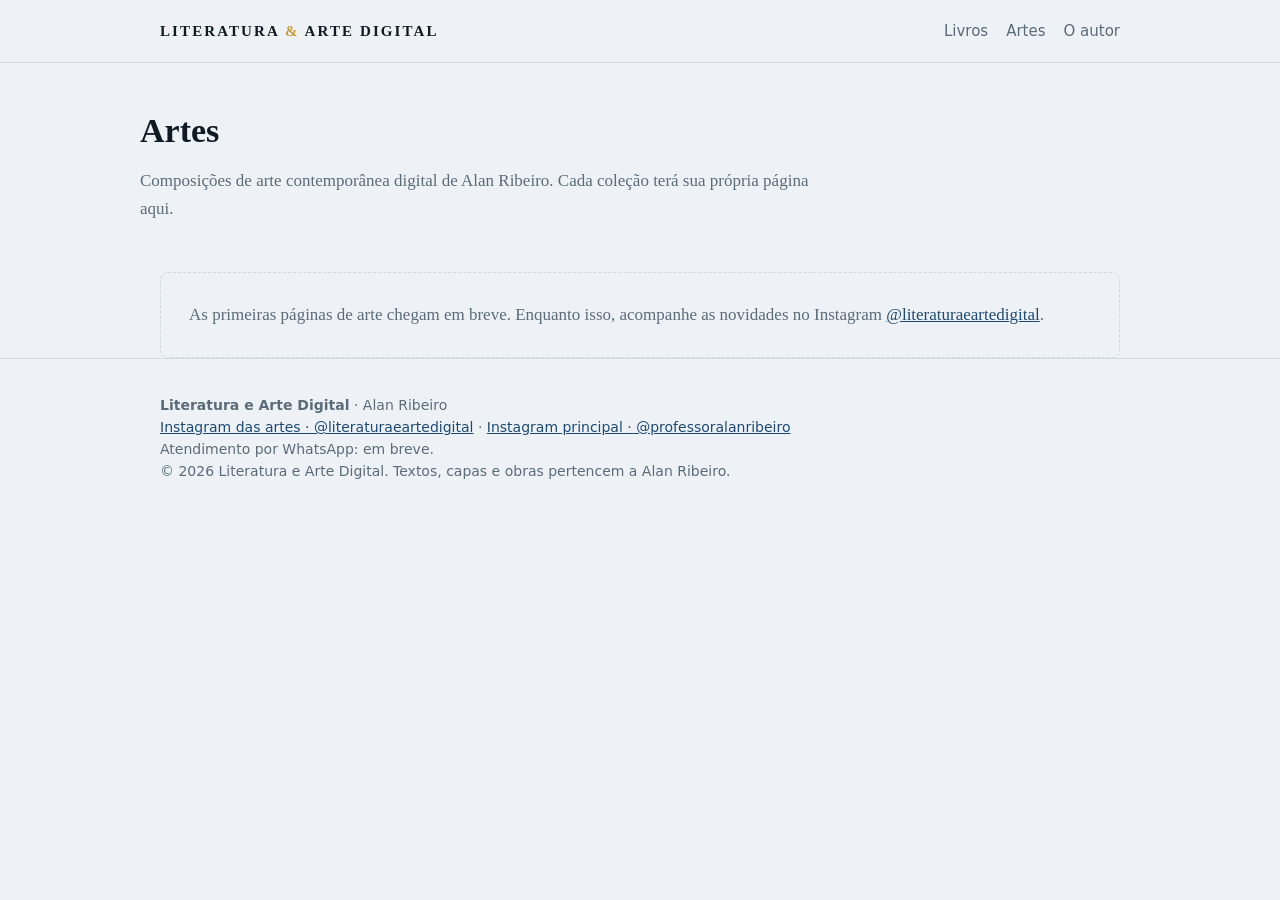
==== artes/index.html @ 77c9224c "Adicionando arquivos e pastas do site." ====
<!DOCTYPE html>
<html lang="pt-BR">
<head>
<meta charset="utf-8">
<meta name="viewport" content="width=device-width, initial-scale=1, viewport-fit=cover">
<title>Artes — Literatura e Arte Digital</title>
<meta name="description" content="Arte contemporânea digital de Alan Ribeiro: formas, cores, movimentos e contrastes.">
<meta property="og:title" content="Artes — Literatura e Arte Digital">
<meta property="og:description" content="Arte contemporânea digital de Alan Ribeiro: formas, cores, movimentos e contrastes.">
<meta property="og:image" content="https://literaturaeartedigital.com.br/livros/contrastes/images/capa.jpeg">
<meta property="og:url" content="https://literaturaeartedigital.com.br/artes/">
<link rel="canonical" href="https://literaturaeartedigital.com.br/artes/">
<link rel="stylesheet" href="../assets/site.css">
</head>
<body>
<header class="top"><div class="w bar"><a class="brand" href="../">LITERATURA <i>&amp;</i> ARTE DIGITAL</a><nav><a href="../livros/">Livros</a><a href="../artes/">Artes</a><a href="../#sobre">O autor</a></nav></div></header>
<main>
<div class="w pg"><h1>Artes</h1><p>Composições de arte contemporânea digital de Alan Ribeiro. Cada coleção terá sua própria página aqui.</p></div>
<section class="w" style="border-top:0;padding-top:20px"><div class="lista" id="artes"></div></section>
</main>
<footer><div class="w">
<p><b>Literatura e Arte Digital</b> · Alan Ribeiro</p>
<p><a href="https://www.instagram.com/literaturaeartedigital/" target="_blank" rel="noopener">Instagram das artes · @literaturaeartedigital</a> · <a href="https://www.instagram.com/professoralanribeiro/" target="_blank" rel="noopener">Instagram principal · @professoralanribeiro</a></p>
<p>Atendimento por WhatsApp: em breve.</p>
<p>© 2026 Literatura e Arte Digital. Textos, capas e obras pertencem a Alan Ribeiro.</p>
</div></footer>
<script src="../assets/catalogo.js"></script>
<script src="../assets/site.js"></script>
<script>lista("artes",ARTES,"../","As primeiras páginas de arte chegam em breve. Enquanto isso, acompanhe as novidades no Instagram <a href=\"https://www.instagram.com/literaturaeartedigital/\" target=\"_blank\" rel=\"noopener\">@literaturaeartedigital</a>.");</script>
</body>
</html>
---- assets/site.css ----
:root{box-sizing:border-box;--bg:#eef2f6;--fg:#0e1a24;--mut:#5a6b7a;--card:#fff;--line:#cdd8e2;--ac:#1c4a73;--gold:#c9993a;--navy:#0a141c}
@media (prefers-color-scheme:dark){:root{color-scheme:dark;--bg:#0a141c;--fg:#e8eef4;--mut:#93a5b5;--card:#10202c;--line:#223646;--ac:#4a8fc7;--gold:#e0b04f}}
*{box-sizing:border-box}
html{scroll-behavior:smooth;scroll-padding-top:70px}
body{margin:0;background:var(--bg);color:var(--fg);font:17px/1.65 Georgia,"Times New Roman",serif;padding-bottom:env(safe-area-inset-bottom,0px)}
h1,h2,h3{line-height:1.15;margin:0 0 .5em}
a{color:var(--ac)}
img{max-width:100%;height:auto}
.w{max-width:1000px;margin:0 auto;padding:0 20px}
.top{position:sticky;top:0;z-index:5;background:var(--bg);border-bottom:1px solid var(--line);padding-top:env(safe-area-inset-top,0px)}
.bar{display:flex;justify-content:space-between;align-items:center;min-height:62px;gap:12px;flex-wrap:wrap}
.brand{font-weight:700;letter-spacing:.14em;text-decoration:none;color:var(--fg);font-size:15px}
.brand i{color:var(--gold);font-style:normal}
nav a{margin-left:18px;text-decoration:none;color:var(--mut);font:15px system-ui,sans-serif}
nav a:hover{color:var(--fg)}
.hero{background:linear-gradient(160deg,#0a141c 30%,#14324d);color:#e8eef4;padding:88px 0 72px}
.hero .eyebrow{font:13px system-ui,sans-serif;letter-spacing:.25em;text-transform:uppercase;color:#e0b04f;margin:0 0 14px}
.hero h1{font-size:clamp(34px,6vw,58px);max-width:760px}
.hero .lead{font-size:20px;max-width:640px;color:#c5d3df}
.acts{display:flex;gap:12px;flex-wrap:wrap;margin-top:28px}
.btn{display:inline-block;background:var(--ac);color:#fff;padding:12px 24px;border-radius:4px;font:600 16px system-ui,sans-serif;text-decoration:none;border:1px solid transparent}
.btn.gold{background:#e0b04f;color:#0a141c}
.btn.ghost{background:none;color:#e8eef4;border-color:#5b7388}
.btn.o{background:none;color:var(--fg);border-color:var(--line)}
section{padding:54px 0;border-top:1px solid var(--line)}
.hero+main section:first-child{border-top:0}
.lista{display:grid;grid-template-columns:repeat(auto-fit,minmax(310px,1fr));gap:20px}
.item{display:grid;grid-template-columns:130px 1fr;gap:20px;background:var(--card);border:1px solid var(--line);border-radius:8px;padding:16px;text-decoration:none;color:inherit;transition:transform .15s,box-shadow .15s}
.item:hover{transform:translateY(-3px);box-shadow:0 12px 28px rgba(0,0,0,.18)}
.item img{width:100%;border-radius:3px;box-shadow:0 6px 16px rgba(0,0,0,.3)}
.item h3{margin:0 0 4px;letter-spacing:.06em}
.item .sub{font-style:italic;color:var(--mut);margin:0 0 8px}
.item p{margin:0 0 8px;font-size:16px}
.more{font:600 15px system-ui,sans-serif;color:var(--ac)}
.vazio{padding:28px;border:1px dashed var(--line);border-radius:8px;color:var(--mut);margin:0}
.autor{display:grid;grid-template-columns:200px 1fr;gap:36px;align-items:start}
.autor img{border-radius:4px;box-shadow:0 10px 26px rgba(0,0,0,.3)}
.cards{display:grid;grid-template-columns:repeat(auto-fit,minmax(260px,1fr));gap:14px;margin-top:22px}
.card{display:block;background:var(--card);border:1px solid var(--line);border-radius:8px;padding:18px;text-decoration:none;color:inherit}
.card b{display:block;color:var(--ac);font:600 16px system-ui,sans-serif}
.card span{font:14px system-ui,sans-serif;color:var(--mut)}
.pg{padding:48px 0 12px}
.pg p{max-width:680px;color:var(--mut)}
footer{border-top:1px solid var(--line);padding:32px 0;color:var(--mut);font:14px system-ui,sans-serif}
footer p{margin:6px 0}
@media(max-width:700px){.autor{grid-template-columns:1fr}.autor img{max-width:180px}.hero{padding:60px 0 48px}.item{grid-template-columns:100px 1fr}nav a{margin-left:12px}}
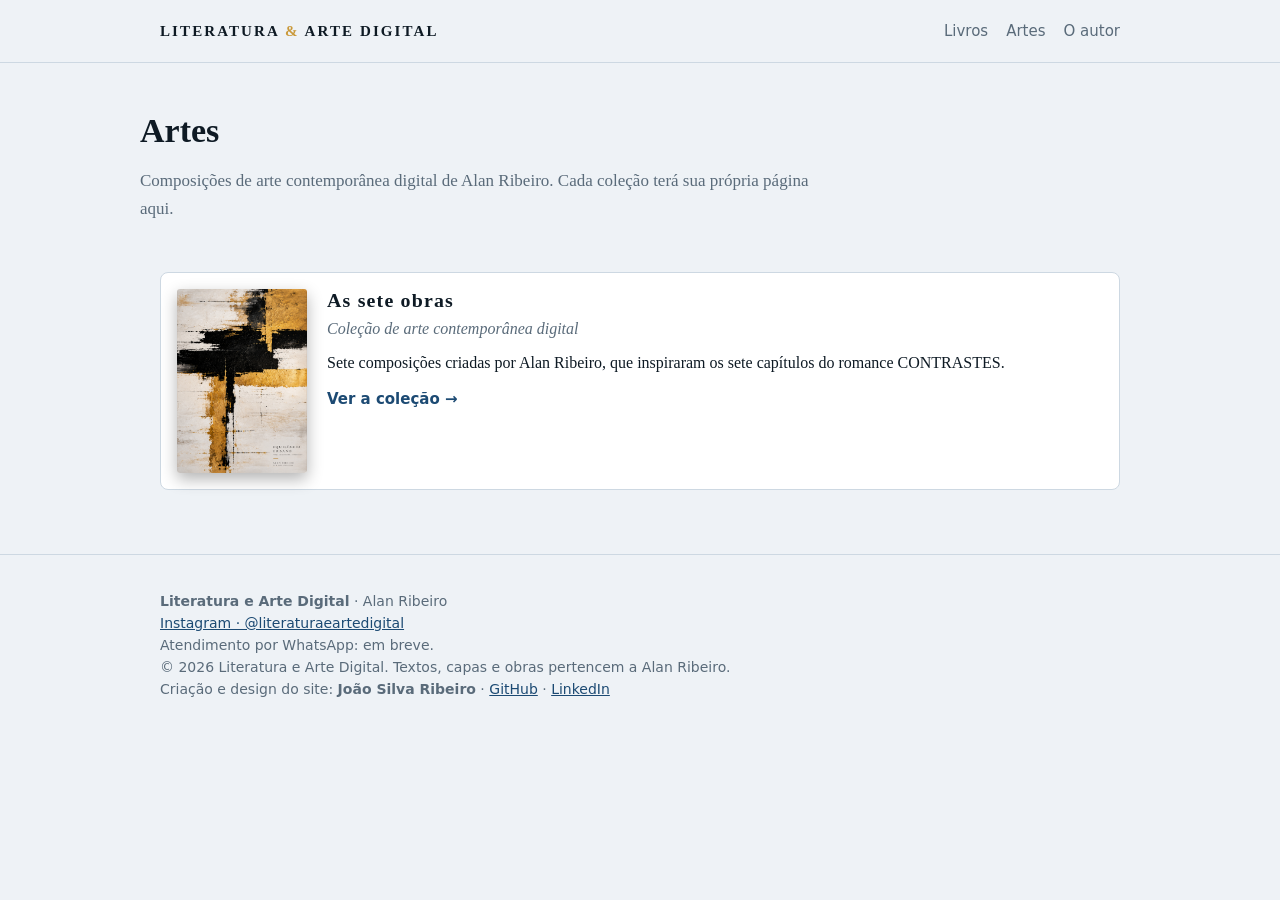
==== commit f3917252: "atualizacoes" ====
--- a/artes/index.html
+++ b/artes/index.html
@@ -20,9 +20,10 @@
 </main>
 <footer><div class="w">
 <p><b>Literatura e Arte Digital</b> · Alan Ribeiro</p>
-<p><a href="https://www.instagram.com/literaturaeartedigital/" target="_blank" rel="noopener">Instagram das artes · @literaturaeartedigital</a> · <a href="https://www.instagram.com/professoralanribeiro/" target="_blank" rel="noopener">Instagram principal · @professoralanribeiro</a></p>
+<p><a href="https://www.instagram.com/literaturaeartedigital/" target="_blank" rel="noopener">Instagram · @literaturaeartedigital</a></p>
 <p>Atendimento por WhatsApp: em breve.</p>
 <p>© 2026 Literatura e Arte Digital. Textos, capas e obras pertencem a Alan Ribeiro.</p>
+<p>Criação e design do site: <b>João Silva Ribeiro</b> · <a href="https://github.com/joaosr8" target="_blank" rel="noopener">GitHub</a> · <a href="https://www.linkedin.com/in/joaosr8/" target="_blank" rel="noopener">LinkedIn</a></p>
 </div></footer>
 <script src="../assets/catalogo.js"></script>
 <script src="../assets/site.js"></script>
--- a/assets/site.css
+++ b/assets/site.css
@@ -6,7 +6,7 @@
 h1,h2,h3{line-height:1.15;margin:0 0 .5em}
 a{color:var(--ac)}
 img{max-width:100%;height:auto}
-.w{max-width:1000px;margin:0 auto;padding:0 20px}
+.w{max-width:1000px;margin:0 auto;padding-left:20px;padding-right:20px}
 .top{position:sticky;top:0;z-index:5;background:var(--bg);border-bottom:1px solid var(--line);padding-top:env(safe-area-inset-top,0px)}
 .bar{display:flex;justify-content:space-between;align-items:center;min-height:62px;gap:12px;flex-wrap:wrap}
 .brand{font-weight:700;letter-spacing:.14em;text-decoration:none;color:var(--fg);font-size:15px}
@@ -44,3 +44,17 @@
 footer{border-top:1px solid var(--line);padding:32px 0;color:var(--mut);font:14px system-ui,sans-serif}
 footer p{margin:6px 0}
 @media(max-width:700px){.autor{grid-template-columns:1fr}.autor img{max-width:180px}.hero{padding:60px 0 48px}.item{grid-template-columns:100px 1fr}nav a{margin-left:12px}}
+.igl{display:inline-flex;align-items:center;gap:6px;font-weight:700;text-decoration:none}
+.tag{font:13px system-ui,sans-serif;letter-spacing:.2em;text-transform:uppercase;color:var(--ac);margin:0 0 6px}
+.tagl{font-style:italic;color:var(--mut);font-size:19px;margin-top:0}
+main{padding-bottom:10px}
+.gal{display:grid;grid-template-columns:repeat(auto-fill,minmax(210px,1fr));gap:22px}
+.gal figure{margin:0;background:var(--card);border:1px solid var(--line);border-radius:6px;overflow:hidden}
+.gal a{display:block}
+.gal img{display:block;width:100%;aspect-ratio:3/4;object-fit:cover;transition:transform .2s}
+.gal a:hover img{transform:scale(1.03)}
+.gal figcaption{padding:10px 12px;font:14px system-ui,sans-serif;color:var(--mut)}
+.lb{position:fixed;inset:0;background:rgba(0,0,0,.9);display:flex;flex-direction:column;align-items:center;justify-content:center;z-index:50;padding:20px}
+.lb img{max-width:92vw;max-height:76vh;border-radius:3px}
+.lb p{color:#e8eef4;font:15px system-ui,sans-serif;margin:12px 0}
+.lb button{background:#10202c;color:#e8eef4;border:1px solid #36506a;padding:10px 16px;border-radius:4px;font:15px system-ui,sans-serif;cursor:pointer;margin:0 5px}
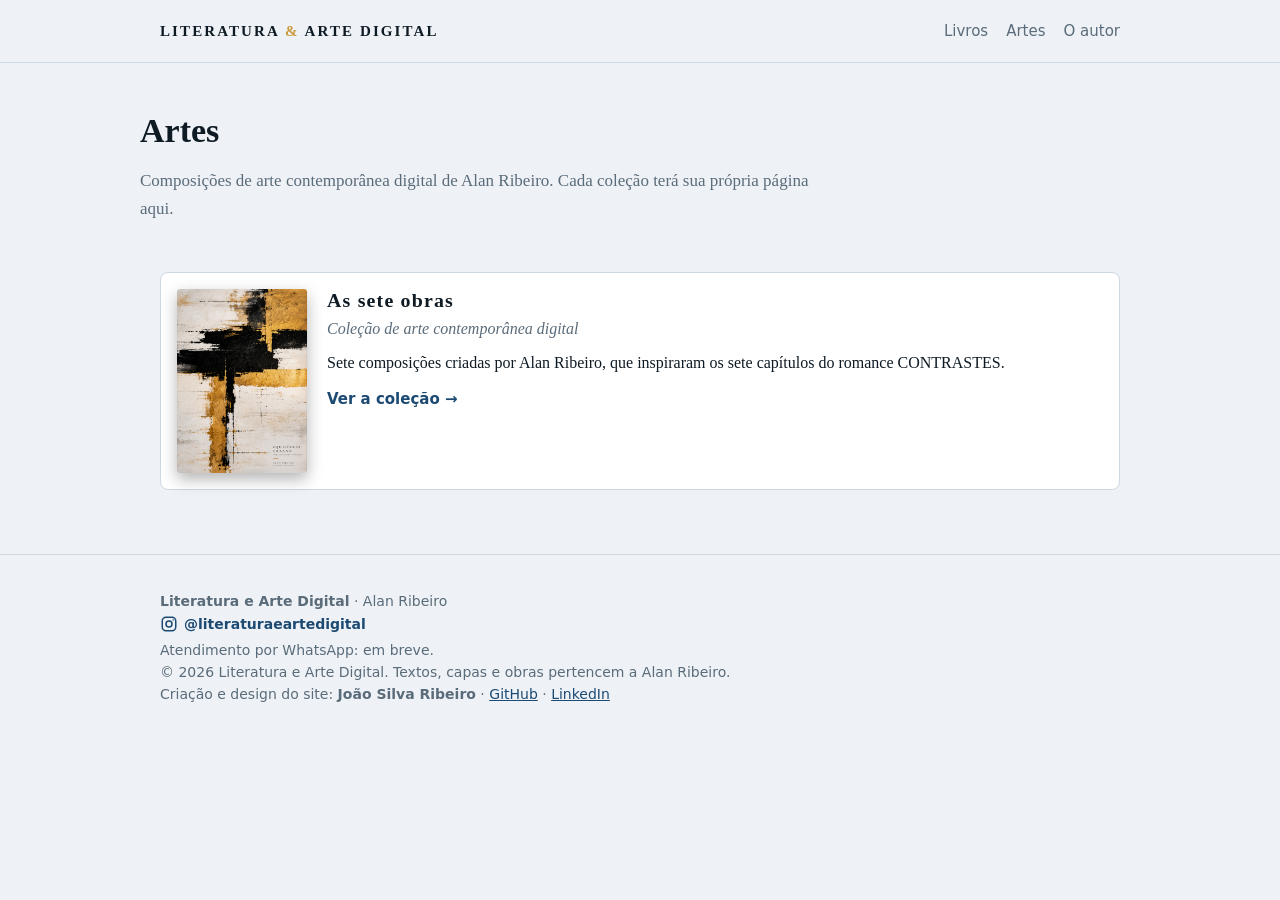
==== commit 2dfa526c: "update" ====
--- a/artes/index.html
+++ b/artes/index.html
@@ -20,7 +20,7 @@
 </main>
 <footer><div class="w">
 <p><b>Literatura e Arte Digital</b> · Alan Ribeiro</p>
-<p><a href="https://www.instagram.com/literaturaeartedigital/" target="_blank" rel="noopener">Instagram · @literaturaeartedigital</a></p>
+<p><a class="igl" href="https://www.instagram.com/literaturaeartedigital/" target="_blank" rel="noopener"><svg width="18" height="18" viewBox="0 0 24 24" fill="none" stroke="currentColor" stroke-width="2" stroke-linecap="round" stroke-linejoin="round" aria-hidden="true"><rect x="3" y="3" width="18" height="18" rx="5"/><circle cx="12" cy="12" r="4"/><circle cx="17.5" cy="6.5" r="1" fill="currentColor" stroke="none"/></svg> @literaturaeartedigital</a></p>
 <p>Atendimento por WhatsApp: em breve.</p>
 <p>© 2026 Literatura e Arte Digital. Textos, capas e obras pertencem a Alan Ribeiro.</p>
 <p>Criação e design do site: <b>João Silva Ribeiro</b> · <a href="https://github.com/joaosr8" target="_blank" rel="noopener">GitHub</a> · <a href="https://www.linkedin.com/in/joaosr8/" target="_blank" rel="noopener">LinkedIn</a></p>
--- a/assets/site.css
+++ b/assets/site.css
@@ -58,3 +58,5 @@
 .lb img{max-width:92vw;max-height:76vh;border-radius:3px}
 .lb p{color:#e8eef4;font:15px system-ui,sans-serif;margin:12px 0}
 .lb button{background:#10202c;color:#e8eef4;border:1px solid #36506a;padding:10px 16px;border-radius:4px;font:15px system-ui,sans-serif;cursor:pointer;margin:0 5px}
+.autor p{text-align:justify;hyphens:auto}
+.autor .tagl{text-align:left}
